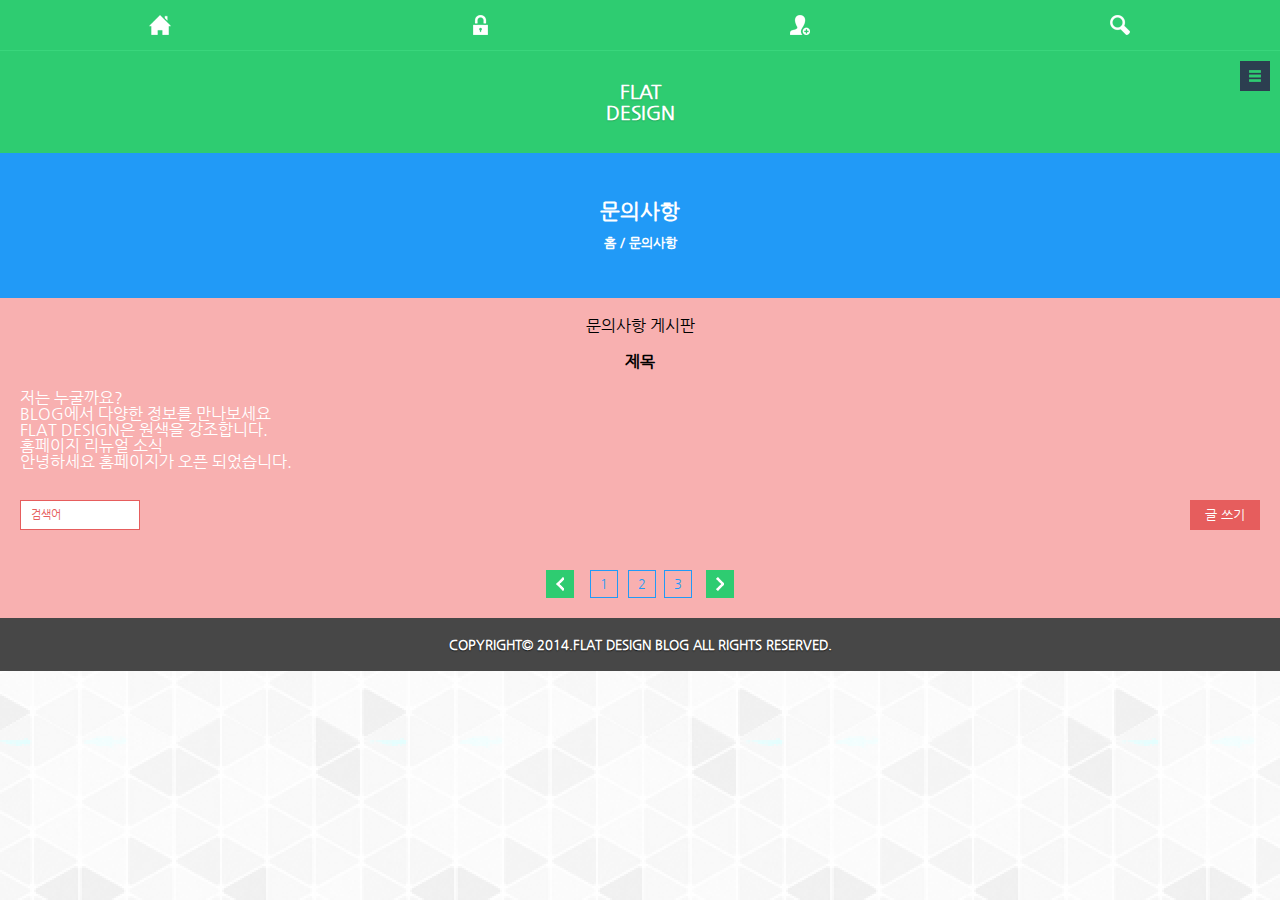
==== board.html @ d6766f0e "gallery완성, 메뉴 board, introduce진행" ====
<!DOCTYPE HTML>
<html lang="ko">

<head>
   <meta charset="UTF-8">
   <meta name="viewport"
      content="width=device-width, initial-scale=1, minimum-scale=1, maximum-scale=1, user-scalable=no">
   <title>FLAT DESIGN - 문의사항</title>
   <link rel="stylesheet" type="text/css" href="css/reset.css">
   <link rel="stylesheet" type="text/css" href="css/board.css">
   <link rel="shortcut icon" href="images/favicon/favicon.ico">
   <link rel="apple-touch-icon-precomposed" href="images/icon/flat-design-touch.png">
   <script src="js/jquery.min.js"></script>
   <script src="js/flat.js"></script>
</head>

<body>
   <div class="wrap">
      <section class="info_section">
         <ul class="info_list">
            <li><a href="index.html"><img src="images/s_images/info_icon_01.png" alt=""></a></li>
            <li><a href=""><img src="images/s_images/info_icon_02.png" alt=""></a></li>
            <li><a href=""><img src="images/s_images/info_icon_03.png" alt=""></a></li>
            <li><a href=""><img src="images/s_images/info_icon_04.png" alt=""></a></li>
         </ul>
      </section>
      <header class="header">
         <h1 class="logo">
            <a href="index.html">flat<br>design</a>
         </h1>
         <nav class="nav">
            <ul class="gnb">
               <li><a href="index.html">홈</a><span class="sub_menu_toggle_btn">하위 메뉴 토글 버튼</span></li>
               <li><a href="introudce.html">플랫 디자인이란?</a><span class="sub_menu_toggle_btn">하위 메뉴 토글 버튼</span></li>
               <li><a href="gallery.html">갤러리</a><span class="sub_menu_toggle_btn">하위 메뉴 토글 버튼</span></li>
               <li><a href="board.html">문의사항</a><span class="sub_menu_toggle_btn">하위 메뉴 토글 버튼</span></li>
            </ul>
         </nav>
         <span class="menu_toggle_btn">전체 메뉴 토글 버튼</span>
      </header>
      <section class="sub_header_section">
         <h2>문의사항</h2>
         <ul class="breadcrum_list">
            <li><a href="index.html">홈 /</a></li>
            <li><a href="board.html">문의사항</a></li>
         </ul>
      </section>
      <section class="content_section">
         <div class="content_row_1">
            <table class="board_table">
               <caption>문의사항 게시판</caption>
               <thead>
                  <tr>
                     <th>번호</th>
                     <th>제목</th>
                     <th>글쓴이</th>
                     <th>조회수</th>
                  </tr>
               </thead>
               <tbody>
                  <tr>
                     <td>5</td>
                     <td><a href="">저는 누굴까요?</a></td>
                     <td>FLAT DESIGN</td>
                     <td>22</td>
                  </tr>
                  <tr>
                     <td>4</td>
                     <td><a href="">BLOG에서 다양한 정보를 만나보세요</a></td>
                     <td>FLAT DESIGN</td>
                     <td>32</td>
                  </tr>
                  <tr>
                     <td>3</td>
                     <td><a href="">FLAT DESIGN은 원색을 강조합니다.</a></td>
                     <td>FLAT DESIGN</td>
                     <td>67</td>
                  </tr>
                  <tr>
                     <td>2</td>
                     <td><a href="">홈페이지 리뉴얼 소식</a></td>
                     <td>FLAT DESIGN</td>
                     <td>96</td>
                  </tr>
                  <tr>
                     <td>1</td>
                     <td><a href="">안녕하세요 홈페이지가 오픈 되었습니다.</a></td>
                     <td>FLAT DESIGN</td>
                     <td>123</td>
                  </tr>
               </tbody>
            </table>
         </div>
         <div class="content_row_2">
            <div class="search_box">
               <form action="#" method="get">
                  <input type="search" name="gallery_search_window" class="search_window" placeholder="검색어">
                  <div class="search_select_box">
                     <span>검색 대상</span>
                     <ul class="search_select_list">
                        <li>제목</li>
                        <li>내용</li>
                        <li>제목+내용</li>
                        <li>댓글</li>
                        <li>이름</li>
                        <li>닉네임</li>
                        <li>아이디</li>
                        <li>태그</li>
                     </ul>
                  </div>
               </form>
            </div>
            <div class="write_box">
               <a href="#">글 쓰기</a>
            </div>
         </div>
         <div class="content_row_3">
            <span class="list_prev_btn">문의사항 이전 버튼</span>
            <a href="#">1</a>
            <a href="#">2</a>
            <a href="#">3</a>
            <span class="list_next_btn">문의사항 다음 버튼</span>
         </div>
      </section>
      <footer class="footer">
         <p>copyright&copy; 2014.flat design blog all rights reserved.</p>
      </footer>
   </div>
</body>

</html>
---- css/board.css ----
@charset "utf-8";
* 모바일용 CSS */
/* 기본 CSS */
.wrap {
  display: flex;
  flex-flow: column nowrap;
  width: 80%;
  margin: 0 auto;
  max-width: 1200px;
}

.wrap section {
  box-sizing: border-box;
}

/* 인포메이션 영역 CSS */
.info_section {
  order: 1;
  width: 100%;
  background: #2ecc71;
  border-bottom: 1px solid #39d67c;
}

.info_list {
  display: flex;
}

.info_list li {
  width: 25%;
  text-align: center;
}

.info_list li a {
  display: block;
  padding: 15px 0;
  padding: 0.938rem 0;
}

/* 헤더 영역 CSS */
.header {
  display: flex;
  order: 2;
  flex-direction: column;
  position: relative;
  width: 100%;
}

.logo {
  order: 1;
  width: 100%;
  padding: 30px 0;
  padding: 1.875rem 0;
  font-size: 1.188em;
  font-size: 1.188rem;
  line-height: 21px;
  line-height: 1.313rem;
  text-align: center;
  text-transform: uppercase;
  background: #2ecc71;
  text-shadow: 0px 1px 1px #25ab5e;
}

.nav {
  order: 2;
  width: 100%;
}

.gnb {
  display: none;
}

.gnb li {
  display: flex;
  background: #2c3e50;
}

.gnb li a {
  width: 80%;
  padding: 20px 0;
  padding: 1.25rem 0;
  font-size: 0.938em;
  font-size: 0.938rem;
  text-indent: 20px;
  text-indent: 1.25rem;
  font-weight: bold;
  text-transform: uppercase;
}

.gnb li span {
  width: 20%;
  text-indent: -9999px;
  background: url(../images/s_images/sub_menu_toggle_btn.png) center center
    no-repeat;
  cursor: pointer;
}

.menu_toggle_btn {
  display: block;
  width: 30px;
  width: 1.875rem;
  height: 30px;
  height: 1.875rem;
  position: absolute;
  top: 10px;
  top: 0.625rem;
  right: 10px;
  right: 0.625rem;
  text-indent: -9999px;
  background: url(../images/s_images/menu_toggle_btn.png) no-repeat;
  cursor: pointer;
}

/* 서브 헤더 영역 CSS */
.sub_header_section {
  order: 3;
  padding: 48px 0;
  padding: 3rem 0;
  text-align: center;
  background: #219af7;
}

.sub_header_section h2 {
  margin-bottom: 12px;
  margin-bottom: 0.75rem;
  font-size: 1.313em;
  font-size: 1.313rem;
  color: #fff;
}

.breadcrum_list li {
  display: inline;
  font-size: 0.813em;
  font-size: 0.813rem;
  font-weight: bold;
}
/* 콘텐츠 영역 */
.content_section {
  order: 4;
  padding: 1.25rem;
  background-color: #f8b0b0;
}
/* .content_row_1{
    padding: 10px;
} */
.board_table {
  width: 100%;
}
.board_table thead tr th {
  padding: 1.25rem;
}

.board_table thead tr th:nth-child(1),
.board_table thead tr th:nth-child(3),
.board_table thead tr th:nth-child(4),
.board_table tbody tr td:nth-child(1),
.board_table tbody tr td:nth-child(3),
.board_table tbody tr td:nth-child(4) {
  display: none;
}

.content_row_2 {
  display: flex;
  justify-content: space-between;
  margin: 1.875rem 0 2.5rem 0;
}
.search_window {
  width: 7.375rem;
  height: 1.75rem;
  font-size: 0.688rem;
  line-height: 1.75rem;
  text-indent: 0.625rem;
}
.search_select_box {
  display: none;
}
.search_box a {
  width: 4.375rem;
  background-color: #e65d5d;
  display: block;
}
.write_box {
  font-size: 0.813rem;
  width: 4.375rem;
  display: block;
  height: 1.875rem;
  line-height: 1.875rem;
  text-align: center;
  background-color: #e65d5d;
  color: #fff;
}
.content_row_3 {
  display: flex;
  justify-content: center;
}
.content_row_3 span {
  width: 1.75rem;
  height: 1.75rem;
  text-indent: -9999px;
}
.content_row_3 span.list_prev_btn {
  margin-right: 0.625rem;
  background: #2ecc71 url("../images/s_images/list_prev_btn.png") center center
    no-repeat;
}
.content_row_3 span.list_next_btn {
  margin-left: 0.625rem;
  background: #2ecc71 url("../images/s_images/list_next_btn.png") center center
    no-repeat;
}
.content_row_3 a {
  width: 1.625rem;
  font-size: 0.813rem;
  line-height: 1.625rem;
  text-align: center;
  border: 1px solid #219af7;
  color: #219af7;
  transition: all 0.2s;
  margin: 0 0.257rem;
}
.content_row_3 a:hover {
  color: #fff;
  background-color: #219af7;
}
.content_row_3 a:nth-child(2) {
  margin: 0 0.375rem;
}
/* 푸터 영역 CSS */
.footer {
  order: 5;
  width: 100%;
  background: #474747;
}

.footer p {
  padding: 20px;
  padding: 1.25rem;
  font-size: 0.813em;
  font-size: 0.813rem;
  text-align: center;
  text-transform: uppercase;
  font-weight: bold;
  color: #fff;
  text-shadow: 0px 1px 1px #191919;
}
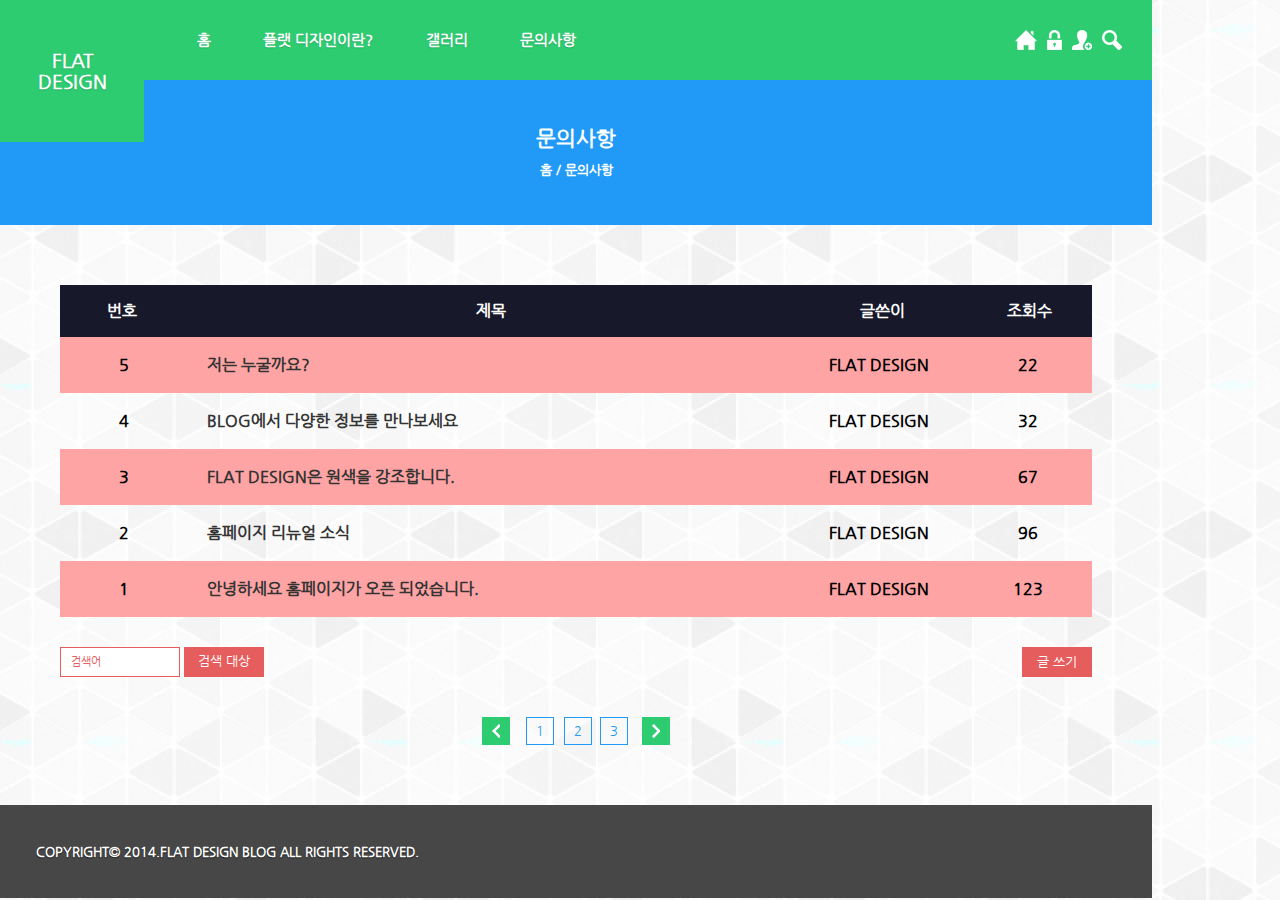
==== commit b98bcce2: "board html,css 완성(모두 완성)" ====
--- a/board.html
+++ b/board.html
@@ -1,131 +1,163 @@
-<!DOCTYPE HTML>
+<!DOCTYPE html>
 <html lang="ko">
+  <head>
+    <meta charset="UTF-8" />
+    <meta
+      name="viewport"
+      content="width=device-width, initial-scale=1, minimum-scale=1, maximum-scale=1, user-scalable=no"
+    />
+    <title>FLAT DESIGN - 문의사항</title>
+    <link rel="stylesheet" type="text/css" href="css/reset.css" />
+    <link rel="stylesheet" type="text/css" href="css/board.css" />
+    <link rel="shortcut icon" href="images/favicon/favicon.ico" />
+    <link
+      rel="apple-touch-icon-precomposed"
+      href="images/icon/flat-design-touch.png"
+    />
+    <script src="js/jquery.min.js"></script>
+    <script src="js/flat.js"></script>
+  </head>
 
-<head>
-   <meta charset="UTF-8">
-   <meta name="viewport"
-      content="width=device-width, initial-scale=1, minimum-scale=1, maximum-scale=1, user-scalable=no">
-   <title>FLAT DESIGN - 문의사항</title>
-   <link rel="stylesheet" type="text/css" href="css/reset.css">
-   <link rel="stylesheet" type="text/css" href="css/board.css">
-   <link rel="shortcut icon" href="images/favicon/favicon.ico">
-   <link rel="apple-touch-icon-precomposed" href="images/icon/flat-design-touch.png">
-   <script src="js/jquery.min.js"></script>
-   <script src="js/flat.js"></script>
-</head>
-
-<body>
-   <div class="wrap">
+  <body>
+    <div class="wrap">
       <section class="info_section">
-         <ul class="info_list">
-            <li><a href="index.html"><img src="images/s_images/info_icon_01.png" alt=""></a></li>
-            <li><a href=""><img src="images/s_images/info_icon_02.png" alt=""></a></li>
-            <li><a href=""><img src="images/s_images/info_icon_03.png" alt=""></a></li>
-            <li><a href=""><img src="images/s_images/info_icon_04.png" alt=""></a></li>
-         </ul>
+        <ul class="info_list">
+          <li>
+            <a href="index.html"
+              ><img src="images/s_images/info_icon_01.png" alt=""
+            /></a>
+          </li>
+          <li>
+            <a href=""><img src="images/s_images/info_icon_02.png" alt="" /></a>
+          </li>
+          <li>
+            <a href=""><img src="images/s_images/info_icon_03.png" alt="" /></a>
+          </li>
+          <li>
+            <a href=""><img src="images/s_images/info_icon_04.png" alt="" /></a>
+          </li>
+        </ul>
       </section>
       <header class="header">
-         <h1 class="logo">
-            <a href="index.html">flat<br>design</a>
-         </h1>
-         <nav class="nav">
-            <ul class="gnb">
-               <li><a href="index.html">홈</a><span class="sub_menu_toggle_btn">하위 메뉴 토글 버튼</span></li>
-               <li><a href="introudce.html">플랫 디자인이란?</a><span class="sub_menu_toggle_btn">하위 메뉴 토글 버튼</span></li>
-               <li><a href="gallery.html">갤러리</a><span class="sub_menu_toggle_btn">하위 메뉴 토글 버튼</span></li>
-               <li><a href="board.html">문의사항</a><span class="sub_menu_toggle_btn">하위 메뉴 토글 버튼</span></li>
-            </ul>
-         </nav>
-         <span class="menu_toggle_btn">전체 메뉴 토글 버튼</span>
+        <h1 class="logo">
+          <a href="index.html">flat<br />design</a>
+        </h1>
+        <nav class="nav">
+          <ul class="gnb">
+            <li>
+              <a href="index.html">홈</a
+              ><span class="sub_menu_toggle_btn">하위 메뉴 토글 버튼</span>
+            </li>
+            <li>
+              <a href="introudce.html">플랫 디자인이란?</a
+              ><span class="sub_menu_toggle_btn">하위 메뉴 토글 버튼</span>
+            </li>
+            <li>
+              <a href="gallery.html">갤러리</a
+              ><span class="sub_menu_toggle_btn">하위 메뉴 토글 버튼</span>
+            </li>
+            <li>
+              <a href="board.html">문의사항</a
+              ><span class="sub_menu_toggle_btn">하위 메뉴 토글 버튼</span>
+            </li>
+          </ul>
+        </nav>
+        <span class="menu_toggle_btn">전체 메뉴 토글 버튼</span>
       </header>
       <section class="sub_header_section">
-         <h2>문의사항</h2>
-         <ul class="breadcrum_list">
-            <li><a href="index.html">홈 /</a></li>
-            <li><a href="board.html">문의사항</a></li>
-         </ul>
+        <h2>문의사항</h2>
+        <ul class="breadcrum_list">
+          <li><a href="index.html">홈 /</a></li>
+          <li><a href="board.html">문의사항</a></li>
+        </ul>
       </section>
       <section class="content_section">
-         <div class="content_row_1">
-            <table class="board_table">
-               <caption>문의사항 게시판</caption>
-               <thead>
-                  <tr>
-                     <th>번호</th>
-                     <th>제목</th>
-                     <th>글쓴이</th>
-                     <th>조회수</th>
-                  </tr>
-               </thead>
-               <tbody>
-                  <tr>
-                     <td>5</td>
-                     <td><a href="">저는 누굴까요?</a></td>
-                     <td>FLAT DESIGN</td>
-                     <td>22</td>
-                  </tr>
-                  <tr>
-                     <td>4</td>
-                     <td><a href="">BLOG에서 다양한 정보를 만나보세요</a></td>
-                     <td>FLAT DESIGN</td>
-                     <td>32</td>
-                  </tr>
-                  <tr>
-                     <td>3</td>
-                     <td><a href="">FLAT DESIGN은 원색을 강조합니다.</a></td>
-                     <td>FLAT DESIGN</td>
-                     <td>67</td>
-                  </tr>
-                  <tr>
-                     <td>2</td>
-                     <td><a href="">홈페이지 리뉴얼 소식</a></td>
-                     <td>FLAT DESIGN</td>
-                     <td>96</td>
-                  </tr>
-                  <tr>
-                     <td>1</td>
-                     <td><a href="">안녕하세요 홈페이지가 오픈 되었습니다.</a></td>
-                     <td>FLAT DESIGN</td>
-                     <td>123</td>
-                  </tr>
-               </tbody>
-            </table>
-         </div>
-         <div class="content_row_2">
-            <div class="search_box">
-               <form action="#" method="get">
-                  <input type="search" name="gallery_search_window" class="search_window" placeholder="검색어">
-                  <div class="search_select_box">
-                     <span>검색 대상</span>
-                     <ul class="search_select_list">
-                        <li>제목</li>
-                        <li>내용</li>
-                        <li>제목+내용</li>
-                        <li>댓글</li>
-                        <li>이름</li>
-                        <li>닉네임</li>
-                        <li>아이디</li>
-                        <li>태그</li>
-                     </ul>
-                  </div>
-               </form>
-            </div>
-            <div class="write_box">
-               <a href="#">글 쓰기</a>
-            </div>
-         </div>
-         <div class="content_row_3">
-            <span class="list_prev_btn">문의사항 이전 버튼</span>
-            <a href="#">1</a>
-            <a href="#">2</a>
-            <a href="#">3</a>
-            <span class="list_next_btn">문의사항 다음 버튼</span>
-         </div>
+        <div class="content_row_1">
+          <table class="board_table">
+            <caption>
+              문의사항 게시판
+            </caption>
+            <thead>
+              <tr>
+                <th>번호</th>
+                <th>제목</th>
+                <th>글쓴이</th>
+                <th>조회수</th>
+              </tr>
+            </thead>
+            <tbody>
+              <tr>
+                <td>5</td>
+                <td><a href="">저는 누굴까요?</a></td>
+                <td>FLAT DESIGN</td>
+                <td>22</td>
+              </tr>
+              <tr>
+                <td>4</td>
+                <td><a href="">BLOG에서 다양한 정보를 만나보세요</a></td>
+                <td>FLAT DESIGN</td>
+                <td>32</td>
+              </tr>
+              <tr>
+                <td>3</td>
+                <td><a href="">FLAT DESIGN은 원색을 강조합니다.</a></td>
+                <td>FLAT DESIGN</td>
+                <td>67</td>
+              </tr>
+              <tr>
+                <td>2</td>
+                <td><a href="">홈페이지 리뉴얼 소식</a></td>
+                <td>FLAT DESIGN</td>
+                <td>96</td>
+              </tr>
+              <tr>
+                <td>1</td>
+                <td><a href="">안녕하세요 홈페이지가 오픈 되었습니다.</a></td>
+                <td>FLAT DESIGN</td>
+                <td>123</td>
+              </tr>
+            </tbody>
+          </table>
+        </div>
+        <div class="content_row_2">
+          <div class="search_box">
+            <form action="#" method="get">
+              <input
+                type="search"
+                name="gallery_search_window"
+                class="search_window"
+                placeholder="검색어"
+              />
+              <div class="search_select_box">
+                <span>검색 대상</span>
+                <ul class="search_select_list">
+                  <li>제목</li>
+                  <li>내용</li>
+                  <li>제목+내용</li>
+                  <li>댓글</li>
+                  <li>이름</li>
+                  <li>닉네임</li>
+                  <li>아이디</li>
+                  <li>태그</li>
+                </ul>
+              </div>
+            </form>
+          </div>
+          <div class="write_box">
+            <a href="#">글 쓰기</a>
+          </div>
+        </div>
+        <div class="content_row_3">
+          <span class="list_prev_btn">문의사항 이전 버튼</span>
+          <a href="#">1</a>
+          <a href="#">2</a>
+          <a href="#">3</a>
+          <span class="list_next_btn">문의사항 다음 버튼</span>
+        </div>
       </section>
       <footer class="footer">
-         <p>copyright&copy; 2014.flat design blog all rights reserved.</p>
+        <p>copyright&copy; 2014.flat design blog all rights reserved.</p>
       </footer>
-   </div>
-</body>
-
-</html>+    </div>
+  </body>
+</html>
--- a/css/board.css
+++ b/css/board.css
@@ -124,7 +124,7 @@
   margin-bottom: 0.75rem;
   font-size: 1.313em;
   font-size: 1.313rem;
-  color: #fff;
+  color: #ffffff;
 }
 
 .breadcrum_list li {
@@ -136,26 +136,37 @@
 /* 콘텐츠 영역 */
 .content_section {
   order: 4;
-  padding: 1.25rem;
-  background-color: #f8b0b0;
-}
-/* .content_row_1{
-    padding: 10px;
-} */
+  padding: 1.5rem;
+  /* background-color: #616161; */
+}
 .board_table {
   width: 100%;
+  text-align: center;
+  /* background-color: rgb(255, 255, 255); */
 }
 .board_table thead tr th {
-  padding: 1.25rem;
-}
-
-.board_table thead tr th:nth-child(1),
-.board_table thead tr th:nth-child(3),
-.board_table thead tr th:nth-child(4),
-.board_table tbody tr td:nth-child(1),
-.board_table tbody tr td:nth-child(3),
-.board_table tbody tr td:nth-child(4) {
+  background-color: #18182b;
+  color: #ffffff;
+  padding: 1.125rem;
+}
+.board_table tbody tr td a {
+  color: #333;
+  font-weight: bold;
+}
+.board_table tbody tr td {
+  padding: 1.375rem;
+}
+.board_table tbody tr:nth-child(odd) {
+  background-color: #ffa4a4;
+}
+.board_table thead tr th,
+.board_table tbody tr td,
+.board_table caption {
   display: none;
+}
+.board_table thead tr th:nth-child(2),
+.board_table tbody tr td:nth-child(2) {
+  display: block;
 }
 
 .content_row_2 {
@@ -242,3 +253,259 @@
   color: #fff;
   text-shadow: 0px 1px 1px #191919;
 }
+
+/* 태블릿용 */
+@media all and (min-width: 768px) {
+  /* 헤더 영역 CSS */
+  .header {
+    flex-direction: row;
+  }
+
+  .logo {
+    position: absolute;
+    top: 0;
+    left: 0;
+    z-index: 10;
+    width: 15.625%;
+    /* 120px ÷ 768px */
+    padding: 0;
+  }
+
+  .logo a {
+    display: block;
+    padding: 50px 0;
+    padding: 3.125rem 0;
+  }
+
+  .nav {
+    position: relative;
+    min-height: 80px;
+    min-height: 5rem;
+    background: #2ecc71;
+  }
+
+  .gnb {
+    position: absolute;
+    top: 100%;
+    right: 0;
+    z-index: 20;
+    width: 40.10416666666667%;
+    /* 308px ÷ 768px */
+  }
+
+  .menu_toggle_btn {
+    top: 50%;
+    right: 30px;
+    right: 1.875rem;
+    z-index: 20;
+    margin-top: -15px;
+    margin-top: -0.938rem;
+  }
+  /* 콘텐츠 영역 */
+  .content_section {
+    order: 4;
+    padding: 1.5rem;
+    /* background-color: #616161; */
+  }
+  .board_table {
+    width: 100%;
+    text-align: center;
+    font-weight: bold;
+
+    /* background-color: rgb(255, 255, 255); */
+  }
+  .board_table thead tr {
+    background-color: #18182b;
+    color: #ffffff;
+    text-align: center;
+    /* padding: 1.25rem; */
+  }
+  .board_table tbody tr td a {
+    color: #333;
+    /* font-weight: bold; */
+  }
+  .board_table tbody tr td {
+    padding: 1.25rem;
+  }
+  .board_table tbody tr:nth-child(odd) {
+    background-color: #ffa4a4;
+  }
+  .board_table thead tr th,
+  .board_table tbody tr td {
+    display: block;
+  }
+  .board_table thead tr {
+    display: flex;
+    flex-direction: row;
+    justify-content: space-between;
+  }
+  .board_table tbody tr {
+    display: flex;
+    justify-content: space-between;
+  }
+
+  .board_table tbody tr td:nth-child(2) {
+    text-align: left;
+  }
+
+  .board_table thead tr th:nth-child(2),
+  .board_table tbody tr td:nth-child(2) {
+    width: 65%;
+  }
+  .board_table thead tr th:first-child,
+  .board_table tbody tr td:first-child {
+    width: 10%;
+  }
+  .board_table thead tr th:nth-child(4),
+  .board_table tbody tr td:nth-child(4) {
+    width: 10%;
+  }
+  .board_table thead tr th:nth-child(3),
+  .board_table tbody tr td:nth-child(3) {
+    width: 15%;
+  }
+
+  .search_select_box {
+    display: inline-block;
+    position: relative;
+  }
+  .search_select_box span {
+    display: inline-block;
+    width: 5rem;
+    height: 1.875rem;
+    font-size: 0.813rem;
+    line-height: 1.75rem;
+    text-align: center;
+    color: #fff;
+    background: #e65d5d;
+    cursor: pointer;
+  }
+  .search_select_list {
+    display: none;
+    position: absolute;
+    top: 105%;
+    left: 0;
+    width: 100%;
+    height: 6rem;
+    overflow: hidden;
+    overflow-y: scroll;
+    -ms-overflow-style: none; /* 인터넷 익스플로러 */
+    scrollbar-width: none; /* 파이어폭스 */
+  }
+  .search_select_list::-webkit-scrollbar {
+    display: none; /* 크롬, 사파리, 오페라, 엣지 */
+  }
+  .search_select_list li {
+    padding: 0.375rem 0;
+    font-size: 0.75rem;
+    text-indent: 0.625rem;
+    color: #fff;
+    background: #e65d5d;
+    cursor: pointer;
+  }
+  .search_select_box:hover .search_select_list {
+    display: block;
+  }
+
+  /* 푸터 영역 CSS */
+  .footer p {
+    padding: 40px 0;
+    padding: 2.5rem 0;
+  }
+}
+
+/* pc버전 */
+@media all and (min-width: 960px) {
+  .wrap {
+    position: relative;
+    width: 90%;
+  }
+  /* 인포메이션 영역 CSS */
+  .info_section {
+    order: 0;
+    position: absolute;
+    top: 30px;
+    top: 1.875rem;
+    right: 30px;
+    right: 1.875rem;
+    z-index: 30;
+    width: auto;
+    border-bottom: 0;
+  }
+
+  .info_list li {
+    width: auto;
+    margin-left: 15px;
+    margin-left: 0.625rem;
+  }
+
+  .info_list li a {
+    padding: 0;
+  }
+
+  /* 헤더 영역 CSS */
+  .header {
+    order: 1;
+    justify-content: flex-end;
+    position: static;
+  }
+
+  .logo {
+    width: 12.5%;
+    /* 120px ÷ 960px */
+  }
+
+  .nav {
+    display: flex;
+    align-items: center;
+    position: static;
+    width: 87.5%;
+    /* 840px ÷ 960px */
+  }
+
+  .gnb {
+    display: flex !important;
+    flex-direction: row;
+    position: static;
+    width: 100%;
+    text-shadow: 0px 1px 1px #25ab5e;
+  }
+
+  .gnb li {
+    display: block;
+    margin-left: 5.20833333333333%;
+    /* 50px ÷ 840px */
+    background: none;
+  }
+
+  .gnb li a {
+    width: auto;
+    padding: 0;
+    text-indent: 0;
+  }
+
+  .gnb li span {
+    display: none;
+  }
+
+  .menu_toggle_btn {
+    display: none;
+  }
+  /* 서브헤더 영역 */
+  .sub_header_section {
+    order: 2;
+  }
+  /* 콘텐츠 영역 */
+  .content_section {
+    padding: 3.75rem;
+  }
+  /* 푸터 영역 */
+  .footer {
+    order: 4;
+  }
+  .footer p {
+    padding-left: 3.125%;
+    /* 30px ÷ 960px */
+    text-align: left;
+  }
+}
